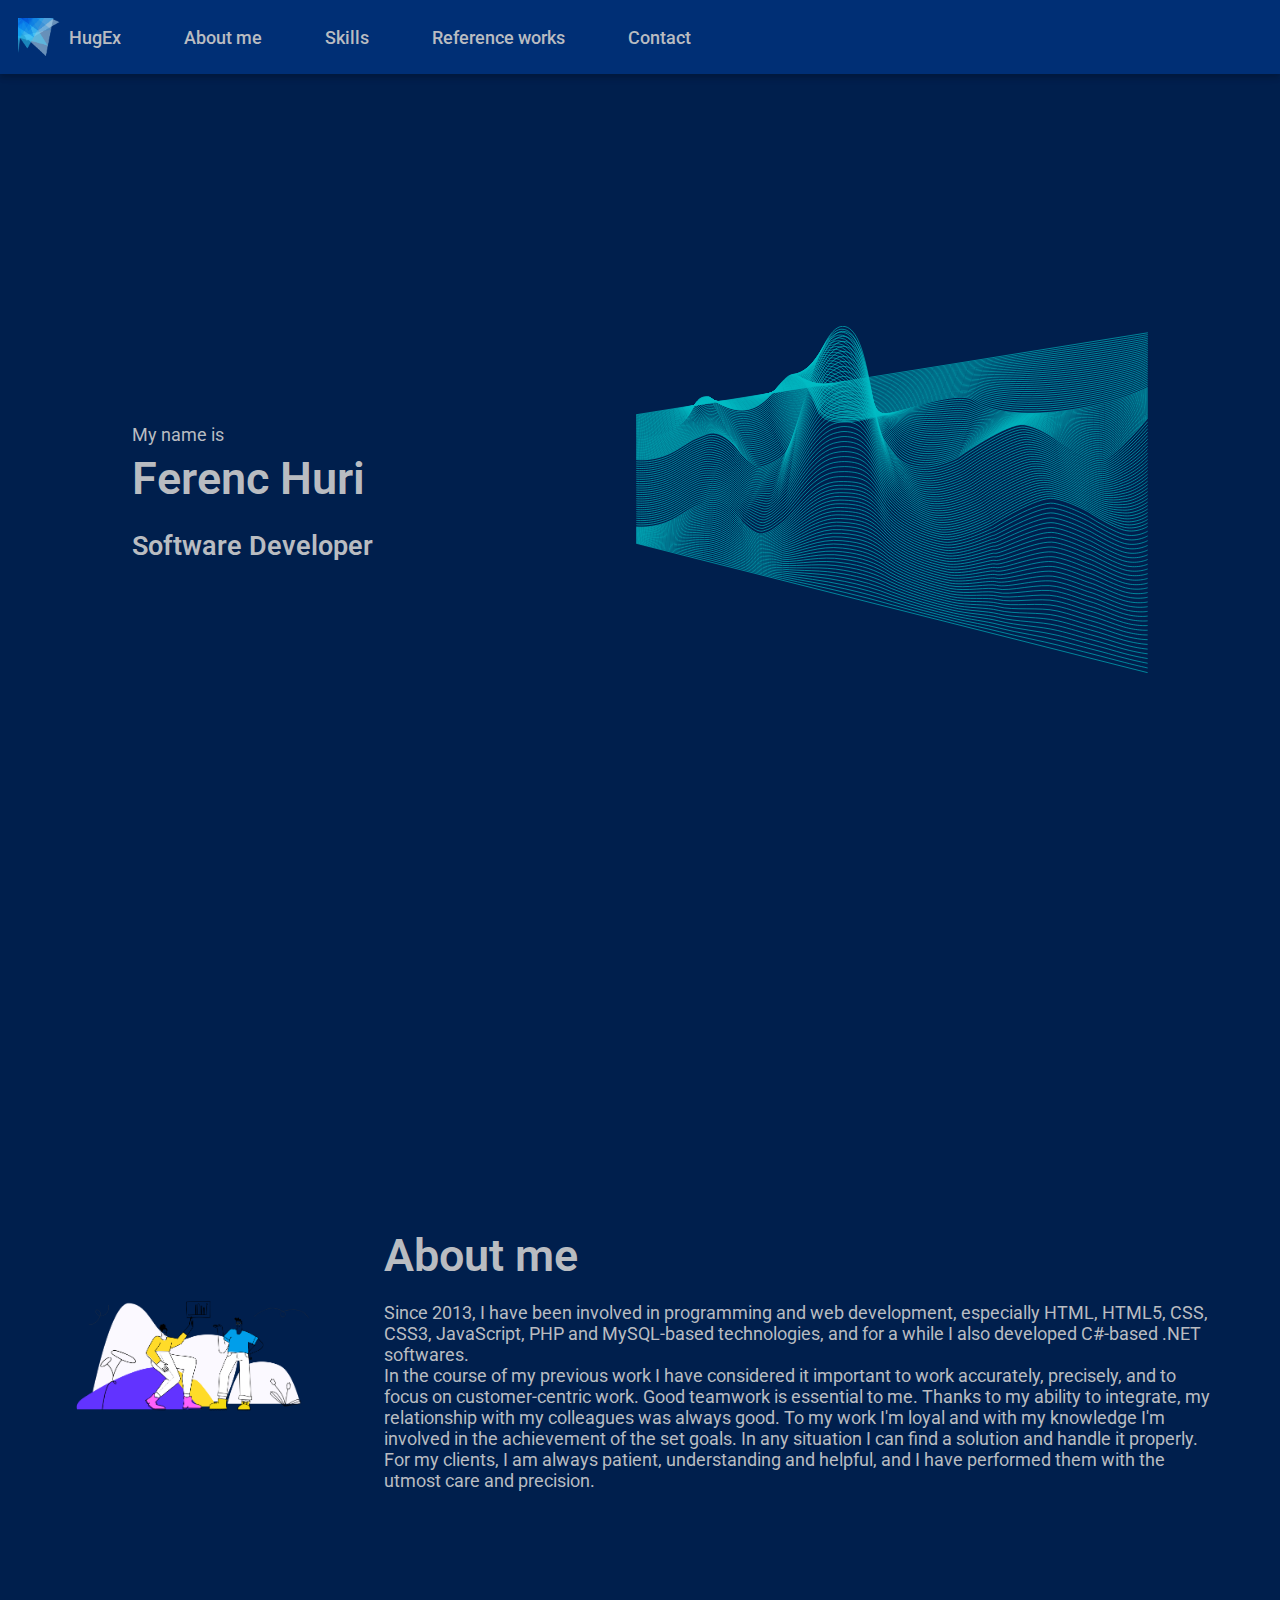
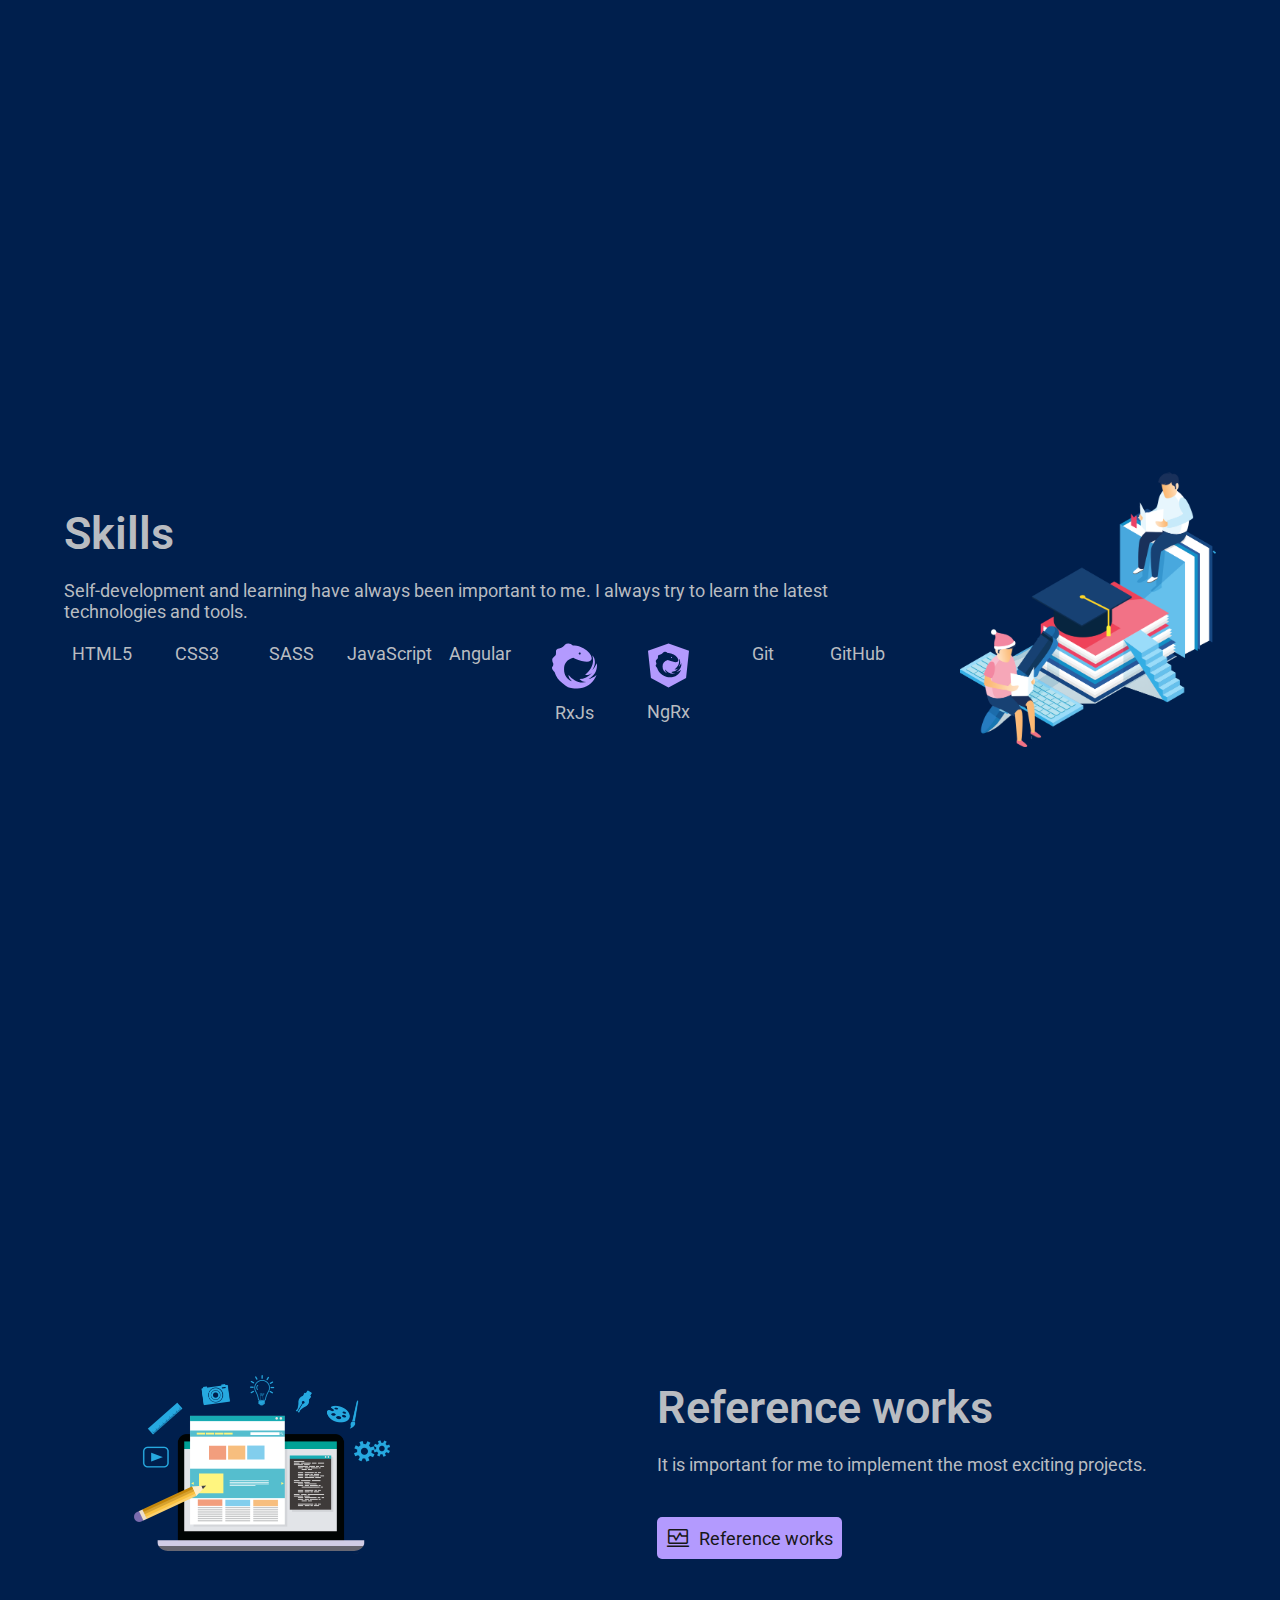
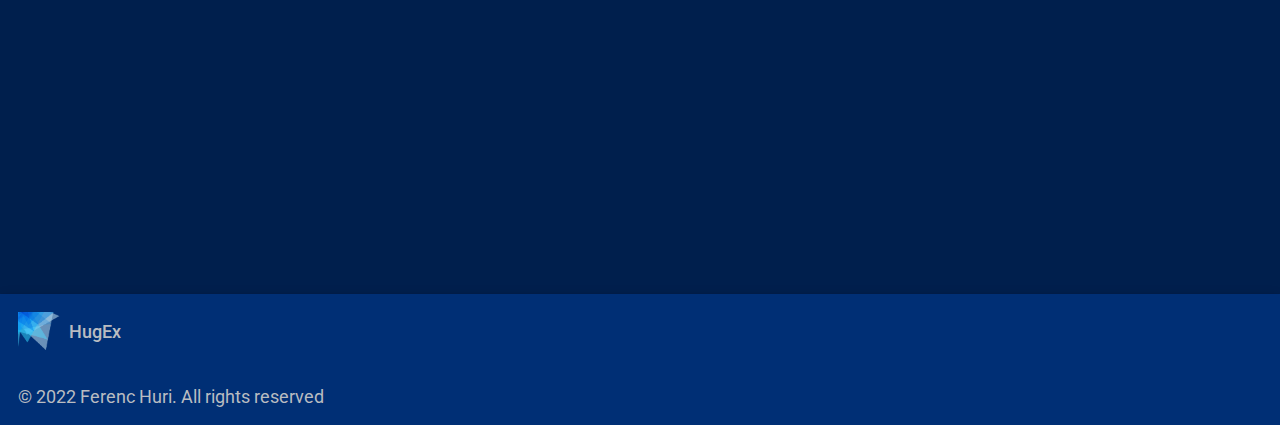
==== index.html @ a31cf633 "First commit" ====
<!DOCTYPE html>
<html lang="en">
  <head>
    <meta charset="UTF-8" />
    <meta http-equiv="X-UA-Compatible" content="IE=edge" />
    <meta name="viewport" content="width=device-width, initial-scale=1.0" />

    <title>HugEx - Huri's Graphic Experiences</title>

    <link rel="shortcut icon" href="./favicon.ico" type="image/x-icon" />

    <link rel="preconnect" href="https://fonts.gstatic.com" />
    <link
      href="https://fonts.googleapis.com/css2?family=Roboto:wght@300;400;500&display=swap"
      rel="stylesheet"
    />
    <link
      rel="stylesheet"
      href="https://fonts.googleapis.com/css2?family=Material+Symbols+Outlined:opsz,wght,FILL,GRAD@20..48,100..700,0..1,-50..200"
    />
    <link
      rel="stylesheet"
      href="https://cdnjs.cloudflare.com/ajax/libs/font-awesome/6.2.1/css/all.min.css"
      integrity="sha512-MV7K8+y+gLIBoVD59lQIYicR65iaqukzvf/nwasF0nqhPay5w/9lJmVM2hMDcnK1OnMGCdVK+iQrJ7lzPJQd1w=="
      crossorigin="anonymous"
      referrerpolicy="no-referrer"
    />

    <link rel="stylesheet" href="./style.css" />

    <script defer type="module" src="./main.js"></script>
  </head>
  <body>
    <nav>
      <a href="#" class="logo">
        <img src="./assets/logo.png" alt="Logo image" class="logo-image" />
        <span>HugEx</span>
      </a>
      <ul class="menu">
        <li class="menu-item">
          <a href="#about-me" class="menu-link link-icon"
            ><i class="fa-regular fa-user"></i><span>About me</span></a
          >
        </li>
        <li class="menu-item">
          <a href="#skills" class="menu-link link-icon">
            <i class="fa-solid fa-circle-nodes"></i>
            <span>Skills</span></a
          >
        </li>
        <li class="menu-item">
          <a href="#references" class="menu-link link-icon">
            <i class="fa-sharp fa-solid fa-briefcase"></i>
            <span>Reference works</span></a
          >
        </li>
        <li class="menu-item">
          <a href="#!" class="menu-link link-icon">
            <i class="fa-regular fa-comment-dots"></i>
            <span>Contact</span>
          </a>
        </li>
      </ul>
      <div class="mobile-toggle-btn">
        <label>
          <input class="mobile-toggle-btn-input" type="checkbox" /><span
            ><i class="fa-solid fa-bars"></i
          ></span>
        </label>
      </div>
    </nav>
    <main>
      <section class="intro">
        <aside class="details">
          <span>My name is</span>
          <h1>Ferenc Huri</h1>
          <h2>Software Developer</h2>
        </aside>
        <aside class="image">
          <img src="./assets/waves.svg" alt="Wave background image" />
        </aside>
      </section>
      <section class="about-me" id="about-me">
        <aside class="image">
          <img src="./assets/work.png" alt="About-me background image" />
        </aside>
        <aside class="details">
          <h1>About me</h1>
          <p>
            Since 2013, I have been involved in programming and web development, especially HTML,
            HTML5, CSS, CSS3, JavaScript, PHP and MySQL-based technologies, and for a while I also
            developed C#-based .NET softwares.
          </p>
          <p>
            In the course of my previous work I have considered it important to work accurately,
            precisely, and to focus on customer-centric work. Good teamwork is essential to me.
            Thanks to my ability to integrate, my relationship with my colleagues was always good.
            To my work I'm loyal and with my knowledge I'm involved in the achievement of the set
            goals. In any situation I can find a solution and handle it properly. For my clients, I
            am always patient, understanding and helpful, and I have performed them with the utmost
            care and precision.
          </p>
        </aside>
      </section>
      <section class="skills" id="skills">
        <aside class="details">
          <h1>Skills</h1>
          <p>
            Self-development and learning have always been important to me. I always try to learn
            the latest technologies and tools.
          </p>
          <br />
          <div class="skill-list">
            <span>
              <i class="fa-brands fa-html5 fa-fw"></i>
              <div>HTML5</div>
            </span>
            <span>
              <i class="fa-brands fa-css3-alt fa-fw"></i>
              <div>CSS3</div>
            </span>
            <span>
              <i class="fa-brands fa-sass fa-fw"></i>
              <div>SASS</div>
            </span>
            <span>
              <i class="fa-brands fa-square-js fa-fw"></i>
              <div>JavaScript</div>
            </span>
            <span>
              <i class="fa-brands fa-angular fa-fw"></i>
              <div>Angular</div>
            </span>
            <span>
              <img src="./assets/rxjs.svg" />
              <div>RxJs</div>
            </span>
            <span>
              <img src="./assets/ngrx.svg" />
              <div>NgRx</div>
            </span>
            <span>
              <i class="fa-brands fa-git fa-fw"></i>
              <div>Git</div>
            </span>
            <span>
              <i class="fa-brands fa-github fa-fw"></i>
              <div>GitHub</div>
            </span>
          </div>
        </aside>
        <aside class="image">
          <img src="./assets/studies.png" alt="Skills background image" />
        </aside>
      </section>
      <section class="references" id="references">
        <aside class="image">
          <img src="./assets/web-dev.png" alt="Reference works background image" />
        </aside>
        <aside class="details">
          <h1>Reference works</h1>
          <p>It is important for me to implement the most exciting projects.</p>
          <br />
          <br />
          <a class="link-icon" target="_blank" href="/reference">
            <span class="material-symbols-outlined">browse_activity</span>
            <span>Reference works</span></a
          >
        </aside>
      </section>
    </main>
    <footer>
      <aside class="signature">
        <div>
          <a href="#" class="logo">
            <img src="./assets/logo.png" alt="Logo image" class="logo-image" />
            <span>HugEx</span>
          </a>
        </div>
        <div>© 2022 Ferenc Huri. All rights reserved</div>
      </aside>
      <aside class="links">
        <a target="_blank" href="https://github.com/huriferenc"
          ><i class="fa-brands fa-linkedin"></i
        ></a>
        <a target="_blank" href="https://www.linkedin.com/in/ferenc-huri-1078b0147"
          ><i class="fa-brands fa-github fa-fw"></i
        ></a>
      </aside>
    </footer>
  </body>
</html>
---- style.css ----
*,
*::before,
*::after {
  box-sizing: border-box;
  padding: 0;
  margin: 0;
}

:root {
  --primary-color: hsl(216, 100%, 15%);
  --secondary-color: hsl(216, 100%, 23%);
  --font-color: hsl(217, 6%, 74%);

  font-size: 18px;
}

html,
body {
  height: 100%;
}

body {
  margin: 0;
  background-color: var(--primary-color);
  font-family: Roboto, 'Helvetica Neue', sans-serif;
  font-size: 1rem;
  color: var(--font-color);
}

h1,
h2,
h3,
h4,
h5 {
  font-weight: 600;
  letter-spacing: 0em;
  line-height: 1.5;
  margin-bottom: 0.7rem;
}

h1 {
  font-size: 2.5em;
}

a {
  text-decoration: none;
  color: var(--font-color);
}

aside {
  display: block;
}

.material-symbols-outlined {
  font-variation-settings: 'FILL' 0, 'wght' 400, 'GRAD' 0, 'opsz' 48;
}

.text-center {
  text-align: center;
}

.link-icon {
  display: flex;
  flex-direction: row;
  align-items: center;
  gap: 0.5rem;
  width: fit-content;
}

a.logo {
  display: flex;
  flex-direction: row;
  align-items: center;
  gap: 0.5rem;
  font-weight: 500;
}

a.logo > img {
  width: auto;
  height: 38px;
}

nav {
  display: flex;
  flex-direction: row;
  align-content: center;
  align-items: center;
  padding: 1rem;
  gap: 3rem;
  background-color: var(--secondary-color);
  box-shadow: 0 1px 10px #0000001f, 0 4px 5px #00000024;
}

nav a {
  font-weight: 500;
}

nav > .mobile-toggle-btn {
  display: none;
  font-size: 1.5rem;
}

nav > ul.menu {
  display: flex;
  flex-direction: row;
  gap: 3rem;
  align-items: center;
  list-style: none;
}

main {
  display: flex;
  flex-direction: column;
  align-items: center;
  padding-left: 5vw;
  padding-right: 5vw;
}

main > section {
  display: flex;
  flex-direction: row;
  justify-content: space-around;
  align-items: center;
  gap: 10vw;

  width: 100%;
  height: 95vh;
}

main > section > aside.image > img {
  width: 40vw;
}

section.intro {
  align-items: center;
}

section.about-me {
  gap: 5vw;
}

section.about-me > aside.image > img {
  width: 20vw;
}

section.skills {
  gap: 5vw;
}

section.skills > aside.details > .skill-list {
  display: grid;
  grid-template-columns: repeat(auto-fit, minmax(60px, 1fr));
  gap: 1rem;
}

section.skills > aside.details > .skill-list > span {
  text-align: center;
}

section.skills > aside.details > .skill-list > span > i,
section.skills > aside.details > .skill-list > span > img {
  margin-bottom: 0.5rem;
}

section.skills > aside.details > .skill-list > span > i {
  font-size: 2.5rem;
  color: hsl(255, 98%, 80%);
}

section.skills > aside.details > .skill-list > span > img {
  width: 2.5rem;
}

section.skills > aside.image > img {
  width: 20vw;
}

section.references > aside.image > img {
  width: 20vw;
}

section.references > aside.details > a {
  padding: 0.5rem;
  background: hsl(255, 98%, 80%);
  border-radius: 5px;
  color: hsl(0, 0%, 9%);
}

footer {
  display: flex;
  flex-direction: row;
  justify-content: space-between;
  align-items: center;
  background-color: var(--secondary-color);
  box-shadow: 0 1px 10px #0000001f, 0 4px 5px #00000024;
  padding: 1rem;
}

footer > aside.signature {
  display: flex;
  flex-direction: column;
  gap: 2rem;
}

footer > aside.links > a {
  margin: 0.2rem;
  font-size: 1.5rem;
}

@media screen and (max-width: 767px) {
  nav {
    justify-content: space-between;
  }

  nav > .mobile-toggle-btn {
    display: block;
    font-size: 1.5rem;
  }

  nav > .mobile-toggle-btn .mobile-toggle-btn-input {
    appearance: none;
  }

  .mobile-toggle-btn-input:checked {
    background: red;
  }

  nav > ul.menu:has(+ .mobile-toggle-btn .mobile-toggle-btn-input:not(:checked)) {
    display: none;
  }

  nav > ul.menu:has(+ .mobile-toggle-btn .mobile-toggle-btn-input:checked) {
    position: absolute;
    padding: 1rem;
    right: 0;
    top: 74px;
    display: flex;
    flex-direction: column;
    align-items: flex-start;
    justify-content: space-around;
    align-content: space-around;
    gap: 2rem;
    flex-wrap: wrap;
    background-color: var(--secondary-color);
  }

  main > section {
    flex-direction: column;
    justify-content: space-evenly;
    gap: 5vw;
  }

  main > section:not(.intro) {
    height: auto;
    padding-bottom: 3rem;
  }

  main > section:not(.intro) > aside.image > img {
    display: none;
  }

  section.intro > aside.image > img {
    width: 100%;
  }

  footer {
    display: grid;
    grid-template-columns: repeat(auto-fit, minmax(150px, 1fr));
    gap: 1rem;
  }
}
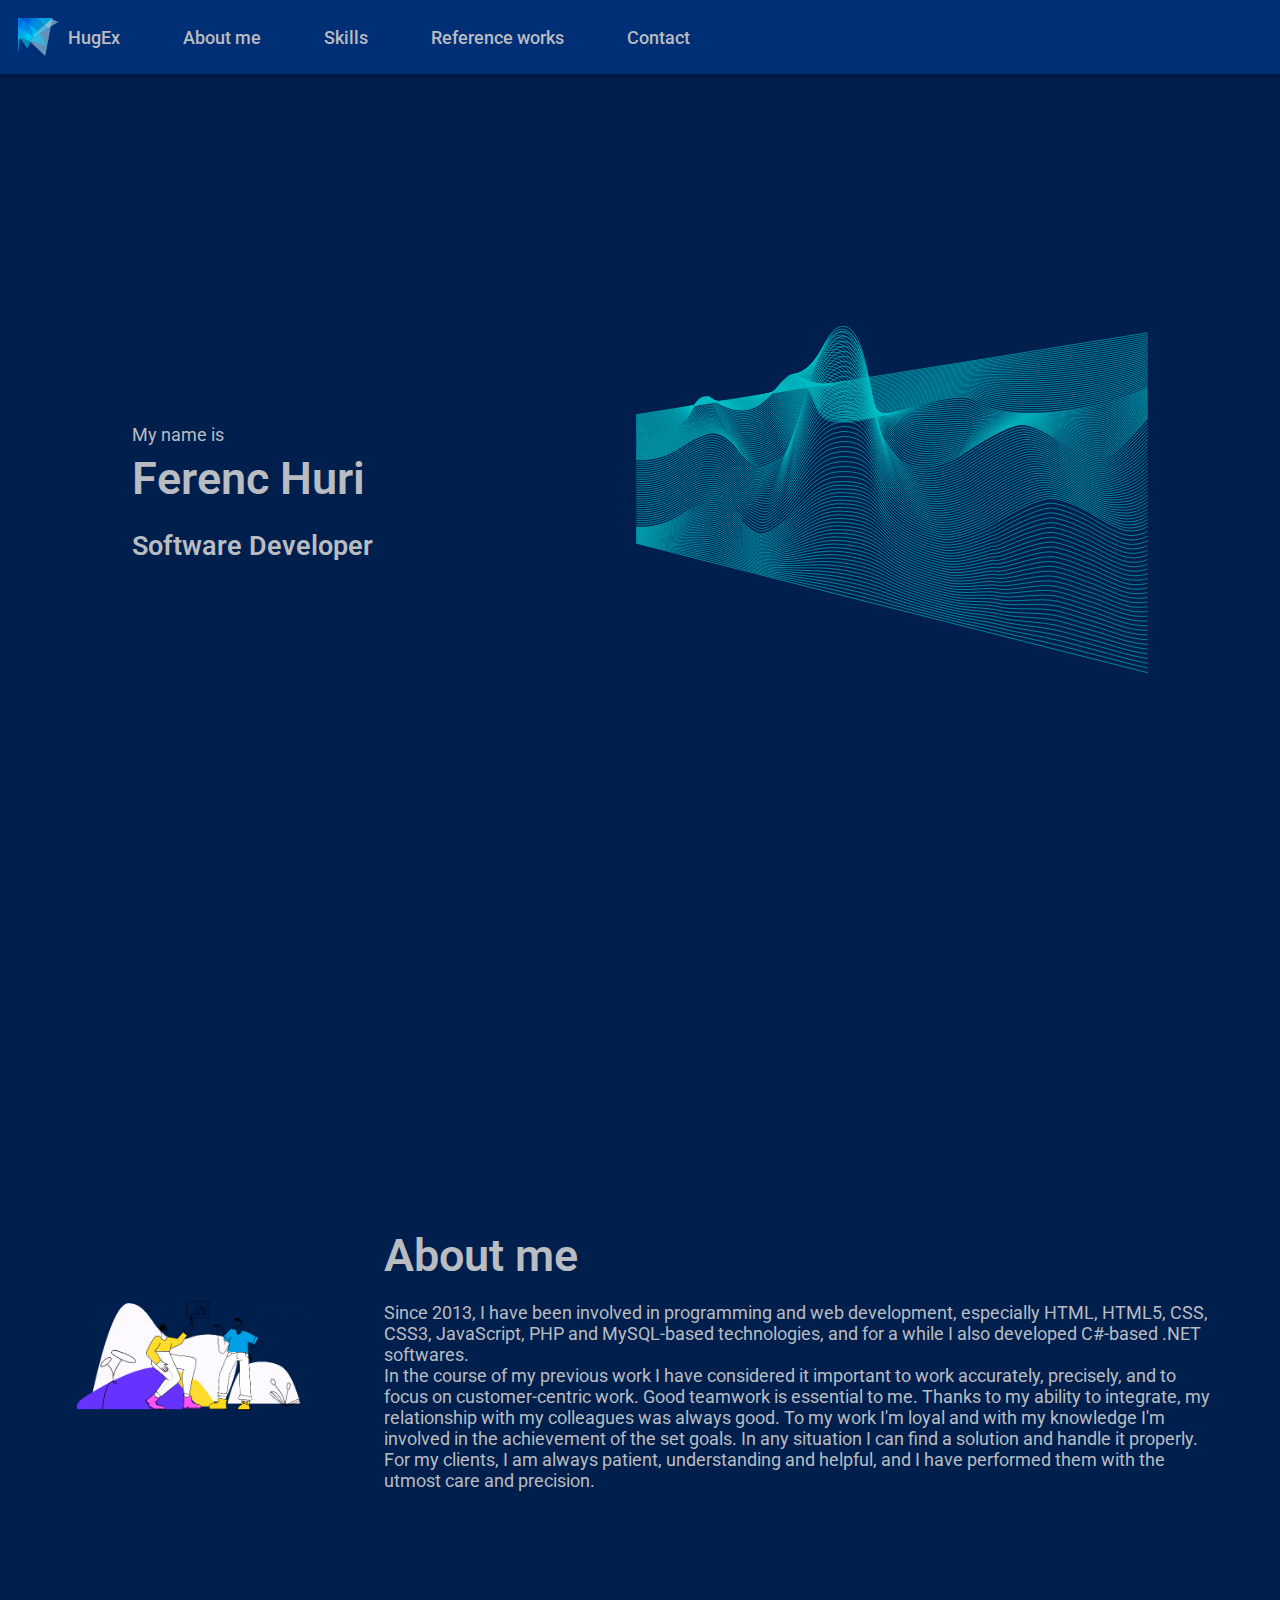
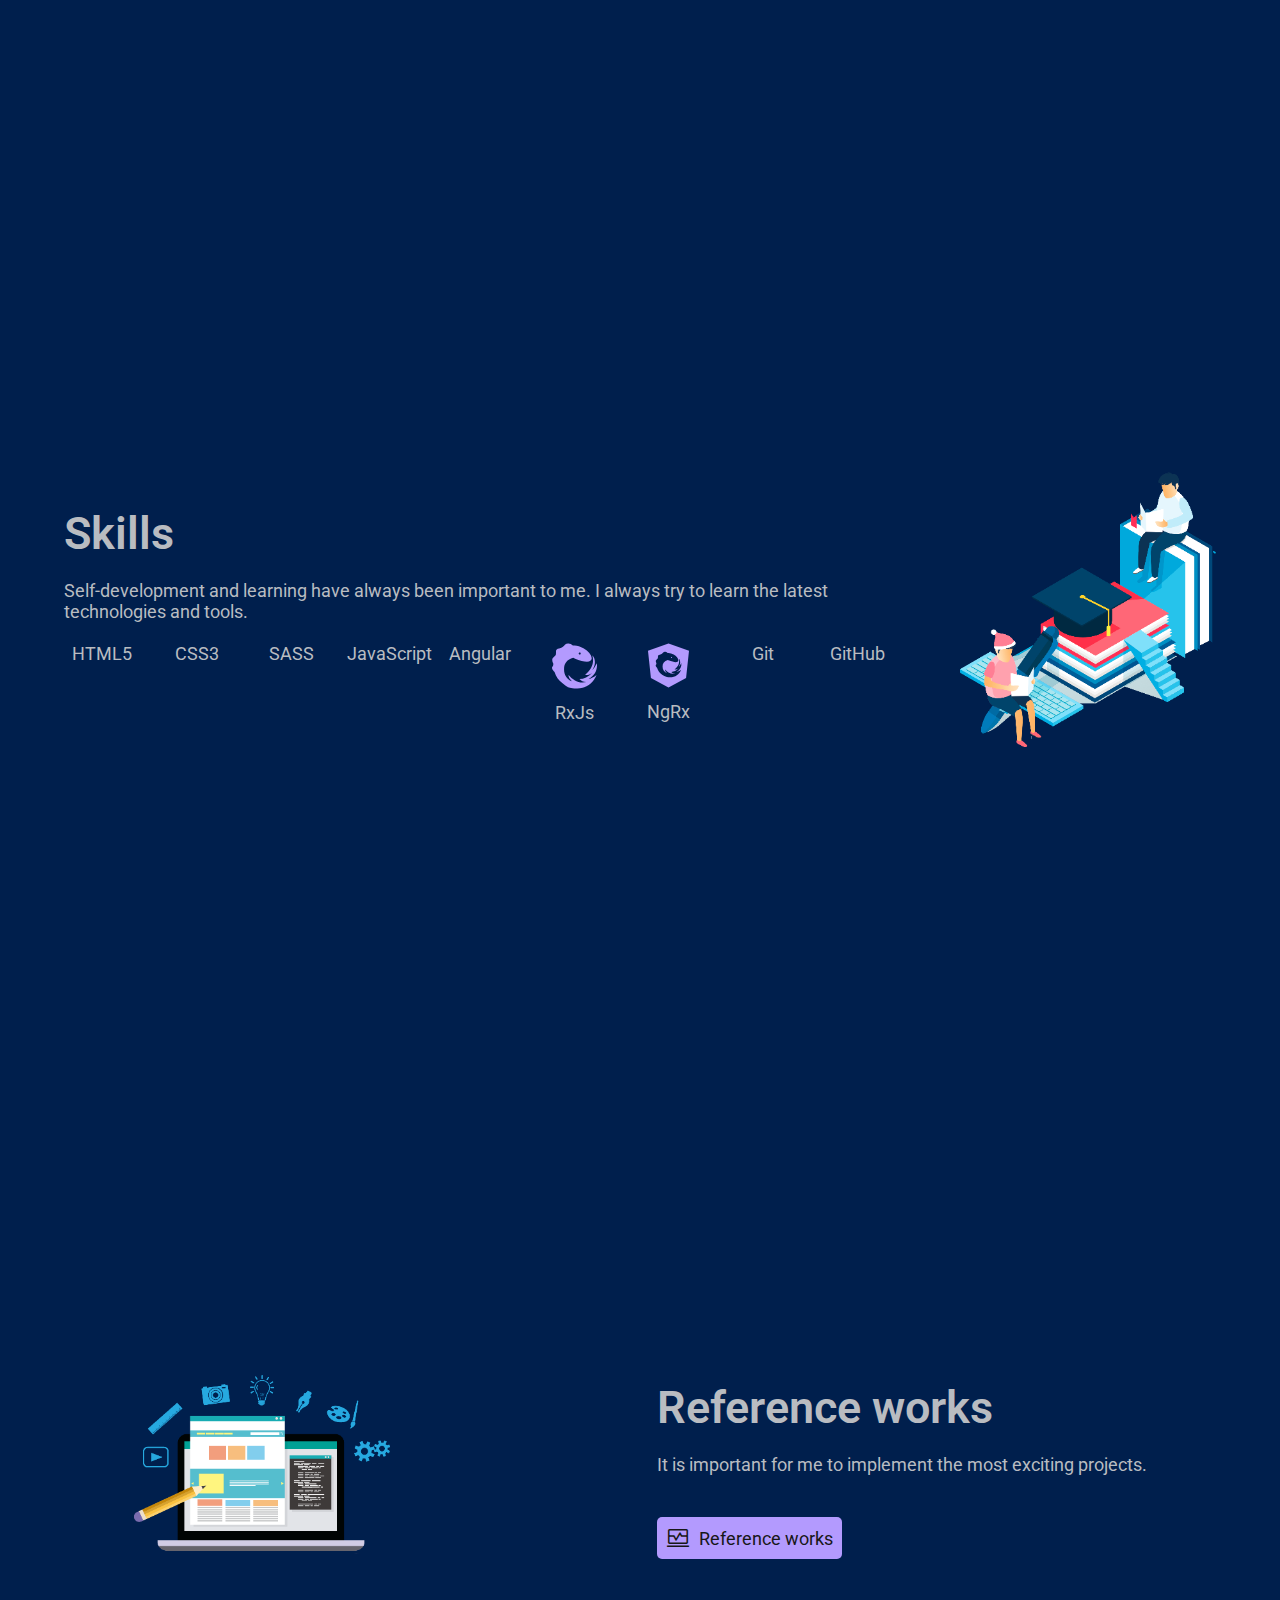
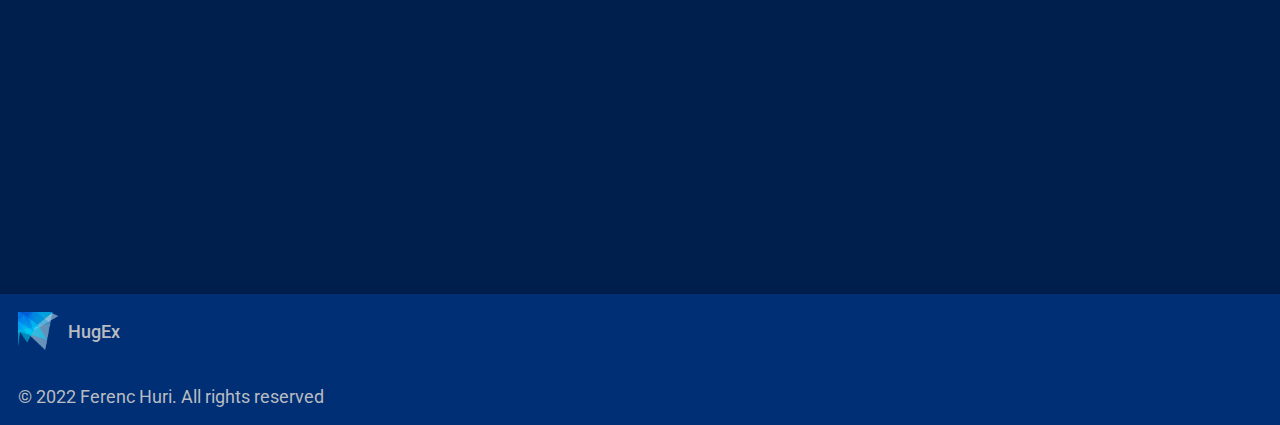
==== commit ee3ed670: "*  Added new page: References *  Modified global styles" ====
--- a/index.html
+++ b/index.html
@@ -32,30 +32,30 @@
   </head>
   <body>
     <nav>
-      <a href="#" class="logo">
+      <a href="/" class="logo">
         <img src="./assets/logo.png" alt="Logo image" class="logo-image" />
         <span>HugEx</span>
       </a>
       <ul class="menu">
         <li class="menu-item">
-          <a href="#about-me" class="menu-link link-icon"
+          <a href="/#about-me" class="menu-link link-icon"
             ><i class="fa-regular fa-user"></i><span>About me</span></a
           >
         </li>
         <li class="menu-item">
-          <a href="#skills" class="menu-link link-icon">
+          <a href="/#skills" class="menu-link link-icon">
             <i class="fa-solid fa-circle-nodes"></i>
             <span>Skills</span></a
           >
         </li>
         <li class="menu-item">
-          <a href="#references" class="menu-link link-icon">
+          <a href="/reference/index.html" class="menu-link link-icon">
             <i class="fa-sharp fa-solid fa-briefcase"></i>
             <span>Reference works</span></a
           >
         </li>
         <li class="menu-item">
-          <a href="#!" class="menu-link link-icon">
+          <a href="/#!" class="menu-link link-icon">
             <i class="fa-regular fa-comment-dots"></i>
             <span>Contact</span>
           </a>
@@ -162,7 +162,7 @@
           <p>It is important for me to implement the most exciting projects.</p>
           <br />
           <br />
-          <a class="link-icon" target="_blank" href="/reference">
+          <a class="link-icon" href="/reference/index.html">
             <span class="material-symbols-outlined">browse_activity</span>
             <span>Reference works</span></a
           >
@@ -180,10 +180,10 @@
         <div>© 2022 Ferenc Huri. All rights reserved</div>
       </aside>
       <aside class="links">
-        <a target="_blank" href="https://github.com/huriferenc"
+        <a target="_blank" href="https://www.linkedin.com/in/ferenc-huri-1078b0147"
           ><i class="fa-brands fa-linkedin"></i
         ></a>
-        <a target="_blank" href="https://www.linkedin.com/in/ferenc-huri-1078b0147"
+        <a target="_blank" href="https://github.com/huriferenc"
           ><i class="fa-brands fa-github fa-fw"></i
         ></a>
       </aside>
--- a/style.css
+++ b/style.css
@@ -47,8 +47,9 @@
   color: var(--font-color);
 }
 
-aside {
-  display: block;
+button {
+  all: unset;
+  cursor: pointer;
 }
 
 .material-symbols-outlined {
@@ -124,7 +125,7 @@
   gap: 10vw;
 
   width: 100%;
-  height: 95vh;
+  min-height: 95vh;
 }
 
 main > section > aside.image > img {
@@ -154,6 +155,8 @@
 }
 
 section.skills > aside.details > .skill-list > span {
+  --icon-size: 2.5rem;
+
   text-align: center;
 }
 
@@ -163,12 +166,12 @@
 }
 
 section.skills > aside.details > .skill-list > span > i {
-  font-size: 2.5rem;
+  font-size: var(--icon-size);
   color: hsl(255, 98%, 80%);
 }
 
 section.skills > aside.details > .skill-list > span > img {
-  width: 2.5rem;
+  width: var(--icon-size);
 }
 
 section.skills > aside.image > img {
@@ -202,6 +205,10 @@
   gap: 2rem;
 }
 
+footer > aside.links {
+  text-align: right;
+}
+
 footer > aside.links > a {
   margin: 0.2rem;
   font-size: 1.5rem;
@@ -219,10 +226,6 @@
 
   nav > .mobile-toggle-btn .mobile-toggle-btn-input {
     appearance: none;
-  }
-
-  .mobile-toggle-btn-input:checked {
-    background: red;
   }
 
   nav > ul.menu:has(+ .mobile-toggle-btn .mobile-toggle-btn-input:not(:checked)) {
@@ -260,7 +263,7 @@
   }
 
   section.intro > aside.image > img {
-    width: 100%;
+    display: none;
   }
 
   footer {
@@ -269,3 +272,11 @@
     gap: 1rem;
   }
 }
+
+@media only screen and (min-device-width: 480px) and (max-device-width: 767px) and (orientation: landscape) {
+  section.intro {
+    display: flex;
+    flex-direction: row;
+    justify-content: space-around;
+  }
+}
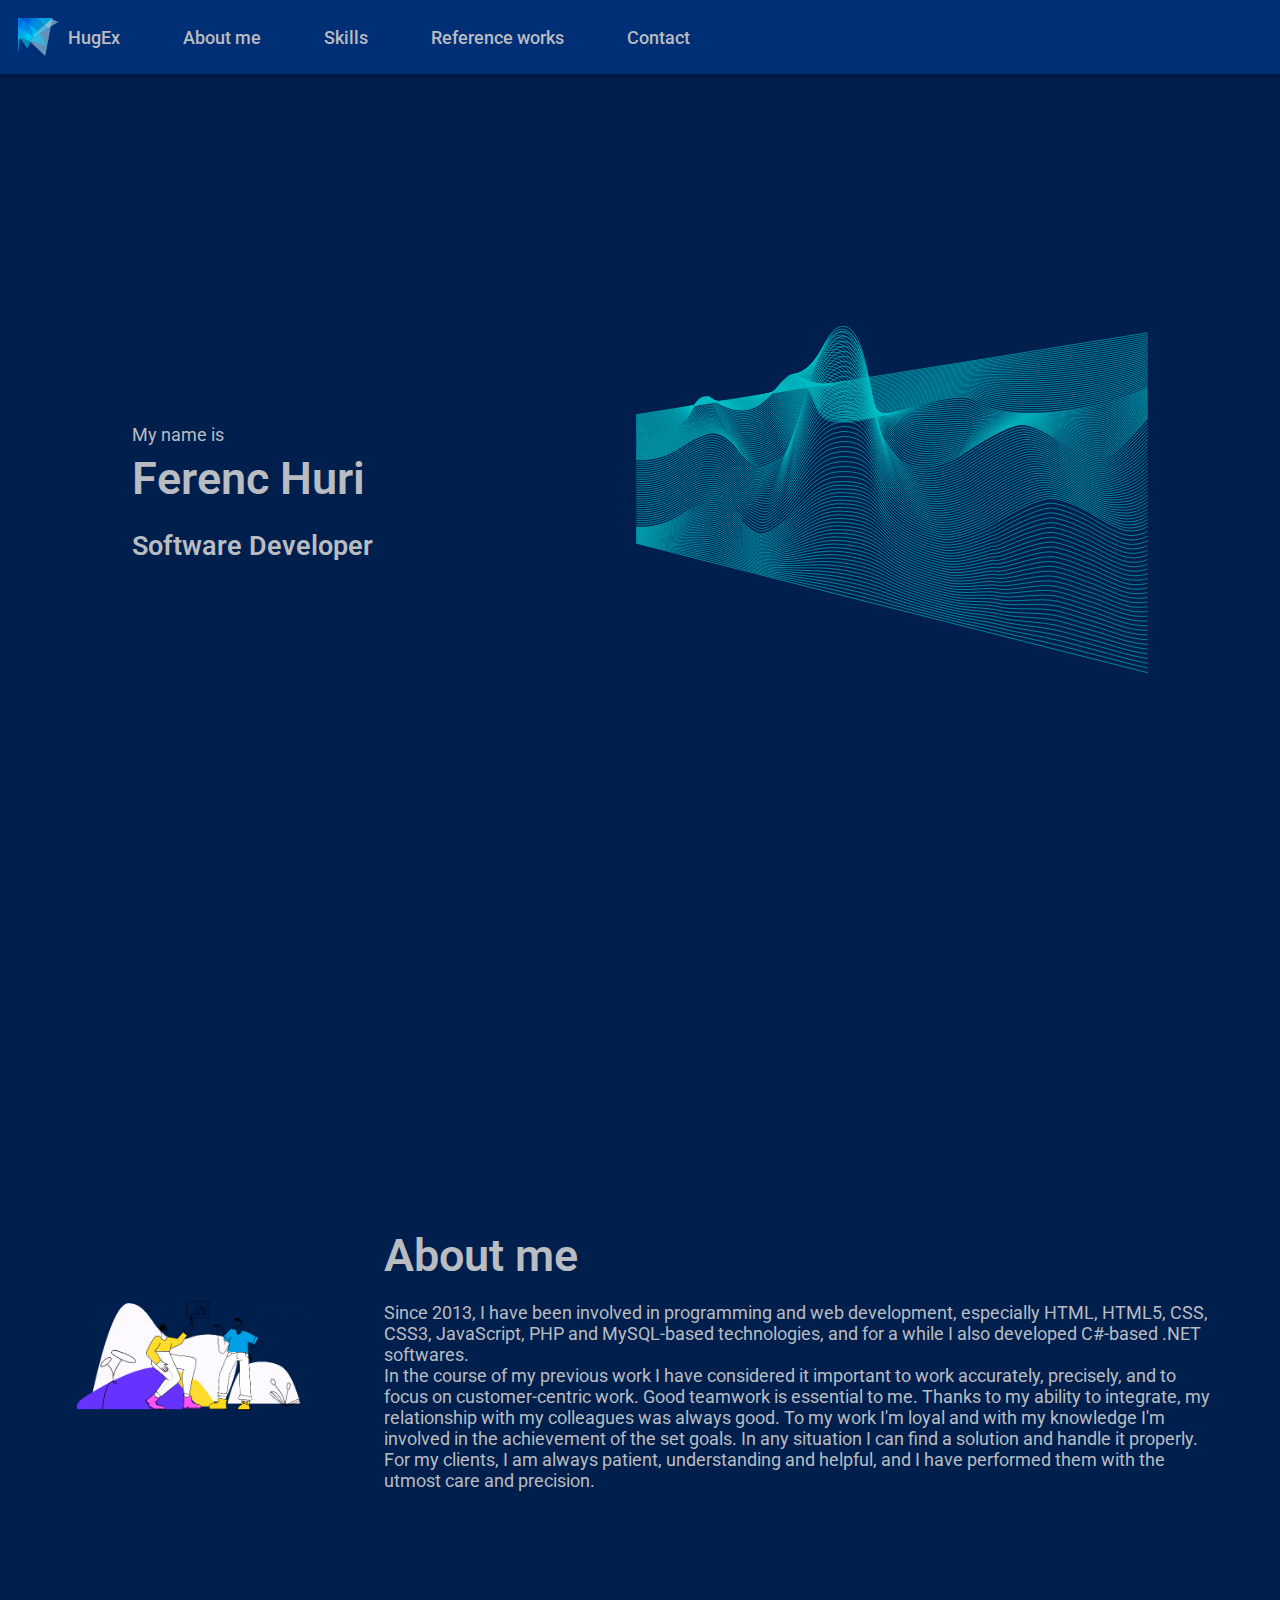
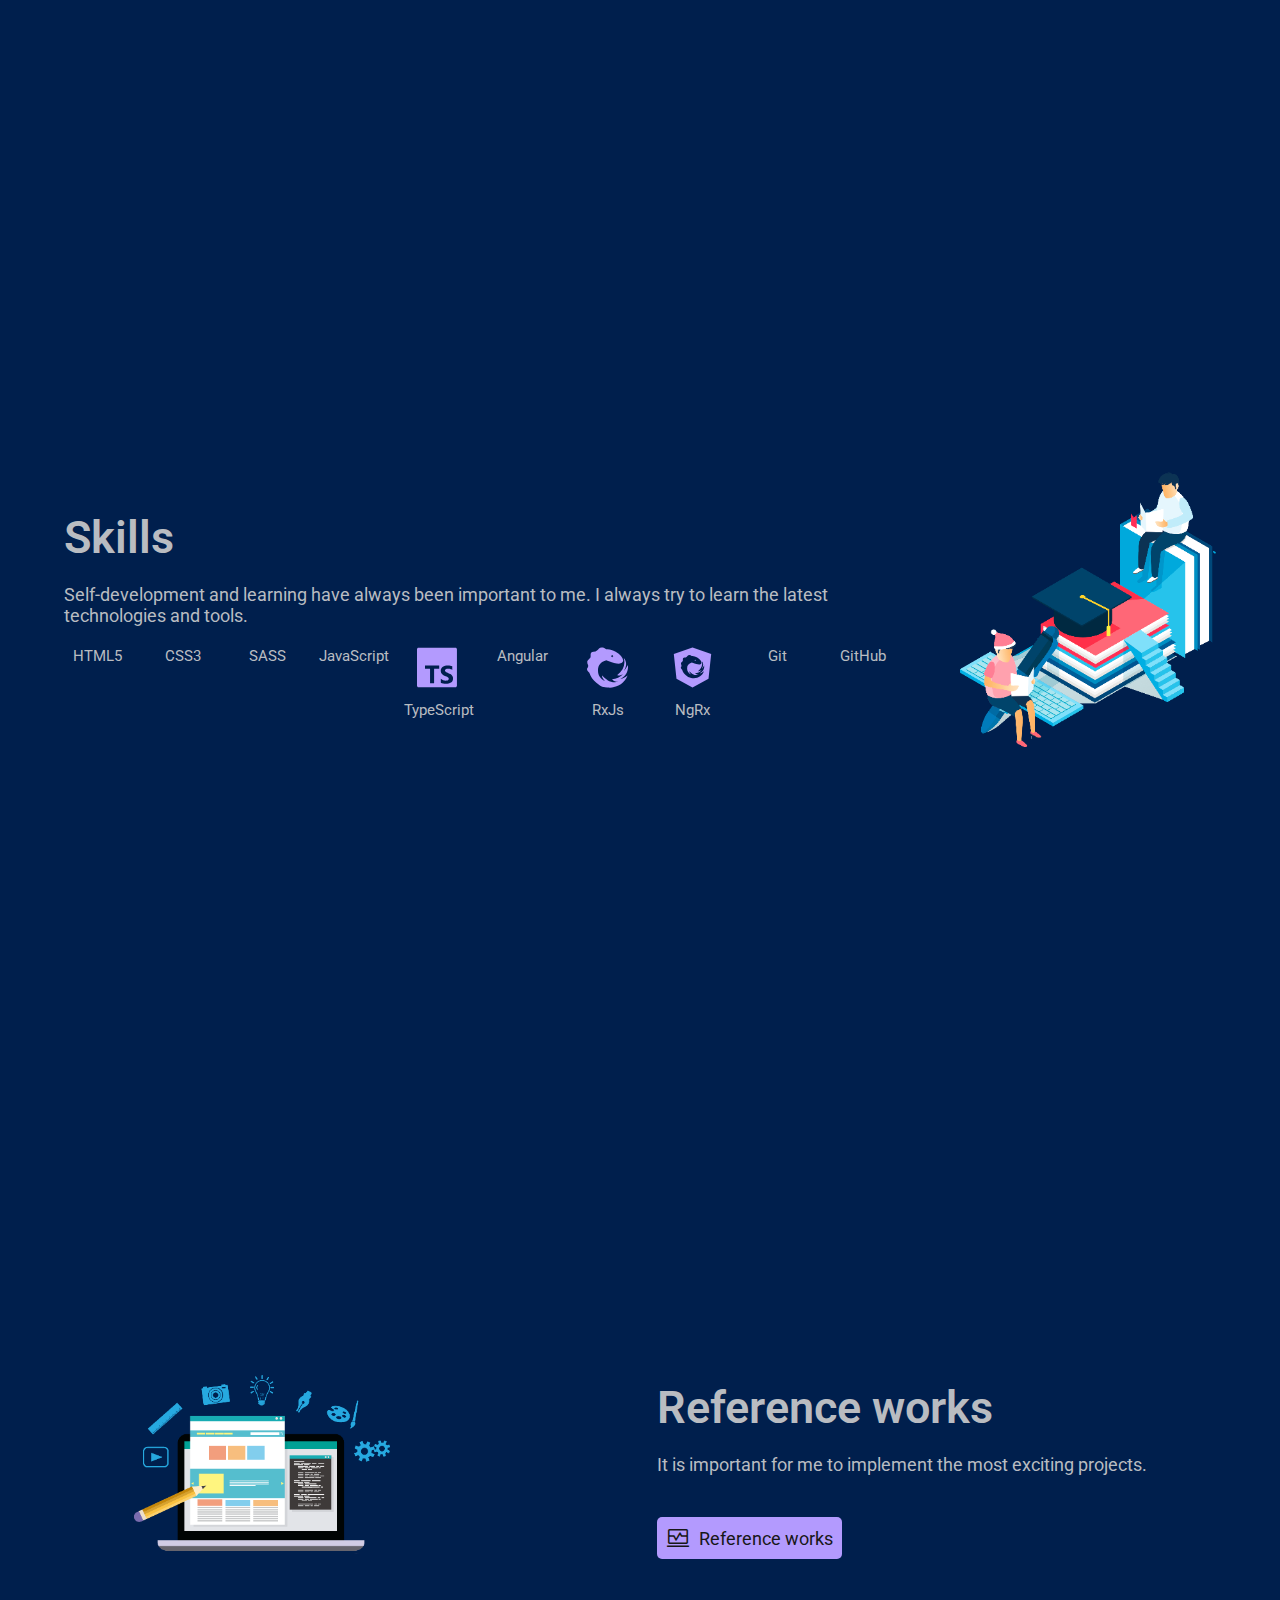
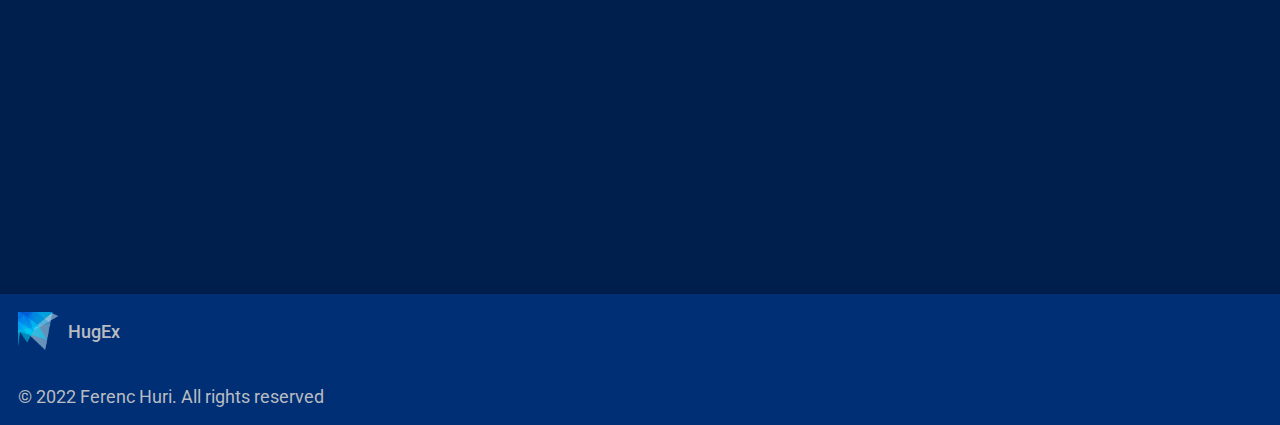
==== commit 7f96afff: "*  Added new project cards into references *  Added new skill icons" ====
--- a/index.html
+++ b/index.html
@@ -113,39 +113,43 @@
           <div class="skill-list">
             <span>
               <i class="fa-brands fa-html5 fa-fw"></i>
-              <div>HTML5</div>
+              <p>HTML5</p>
             </span>
             <span>
               <i class="fa-brands fa-css3-alt fa-fw"></i>
-              <div>CSS3</div>
+              <p>CSS3</p>
             </span>
             <span>
               <i class="fa-brands fa-sass fa-fw"></i>
-              <div>SASS</div>
+              <p>SASS</p>
             </span>
             <span>
               <i class="fa-brands fa-square-js fa-fw"></i>
-              <div>JavaScript</div>
+              <p>JavaScript</p>
+            </span>
+            <span>
+              <img src="./assets/ts.svg" />
+              <p>TypeScript</p>
             </span>
             <span>
               <i class="fa-brands fa-angular fa-fw"></i>
-              <div>Angular</div>
+              <p>Angular</p>
             </span>
             <span>
               <img src="./assets/rxjs.svg" />
-              <div>RxJs</div>
+              <p>RxJs</p>
             </span>
             <span>
               <img src="./assets/ngrx.svg" />
-              <div>NgRx</div>
+              <p>NgRx</p>
             </span>
             <span>
               <i class="fa-brands fa-git fa-fw"></i>
-              <div>Git</div>
+              <p>Git</p>
             </span>
             <span>
               <i class="fa-brands fa-github fa-fw"></i>
-              <div>GitHub</div>
+              <p>GitHub</p>
             </span>
           </div>
         </aside>
--- a/style.css
+++ b/style.css
@@ -47,6 +47,12 @@
   color: var(--font-color);
 }
 
+a:disabled {
+  pointer-events: none;
+  cursor: default;
+  text-decoration: none;
+}
+
 button {
   all: unset;
   cursor: pointer;
@@ -171,7 +177,11 @@
 }
 
 section.skills > aside.details > .skill-list > span > img {
-  width: var(--icon-size);
+  height: calc(var(--icon-size) - 4.5px);
+}
+
+section.skills > aside.details > .skill-list > span > p {
+  font-size: 0.85rem;
 }
 
 section.skills > aside.image > img {
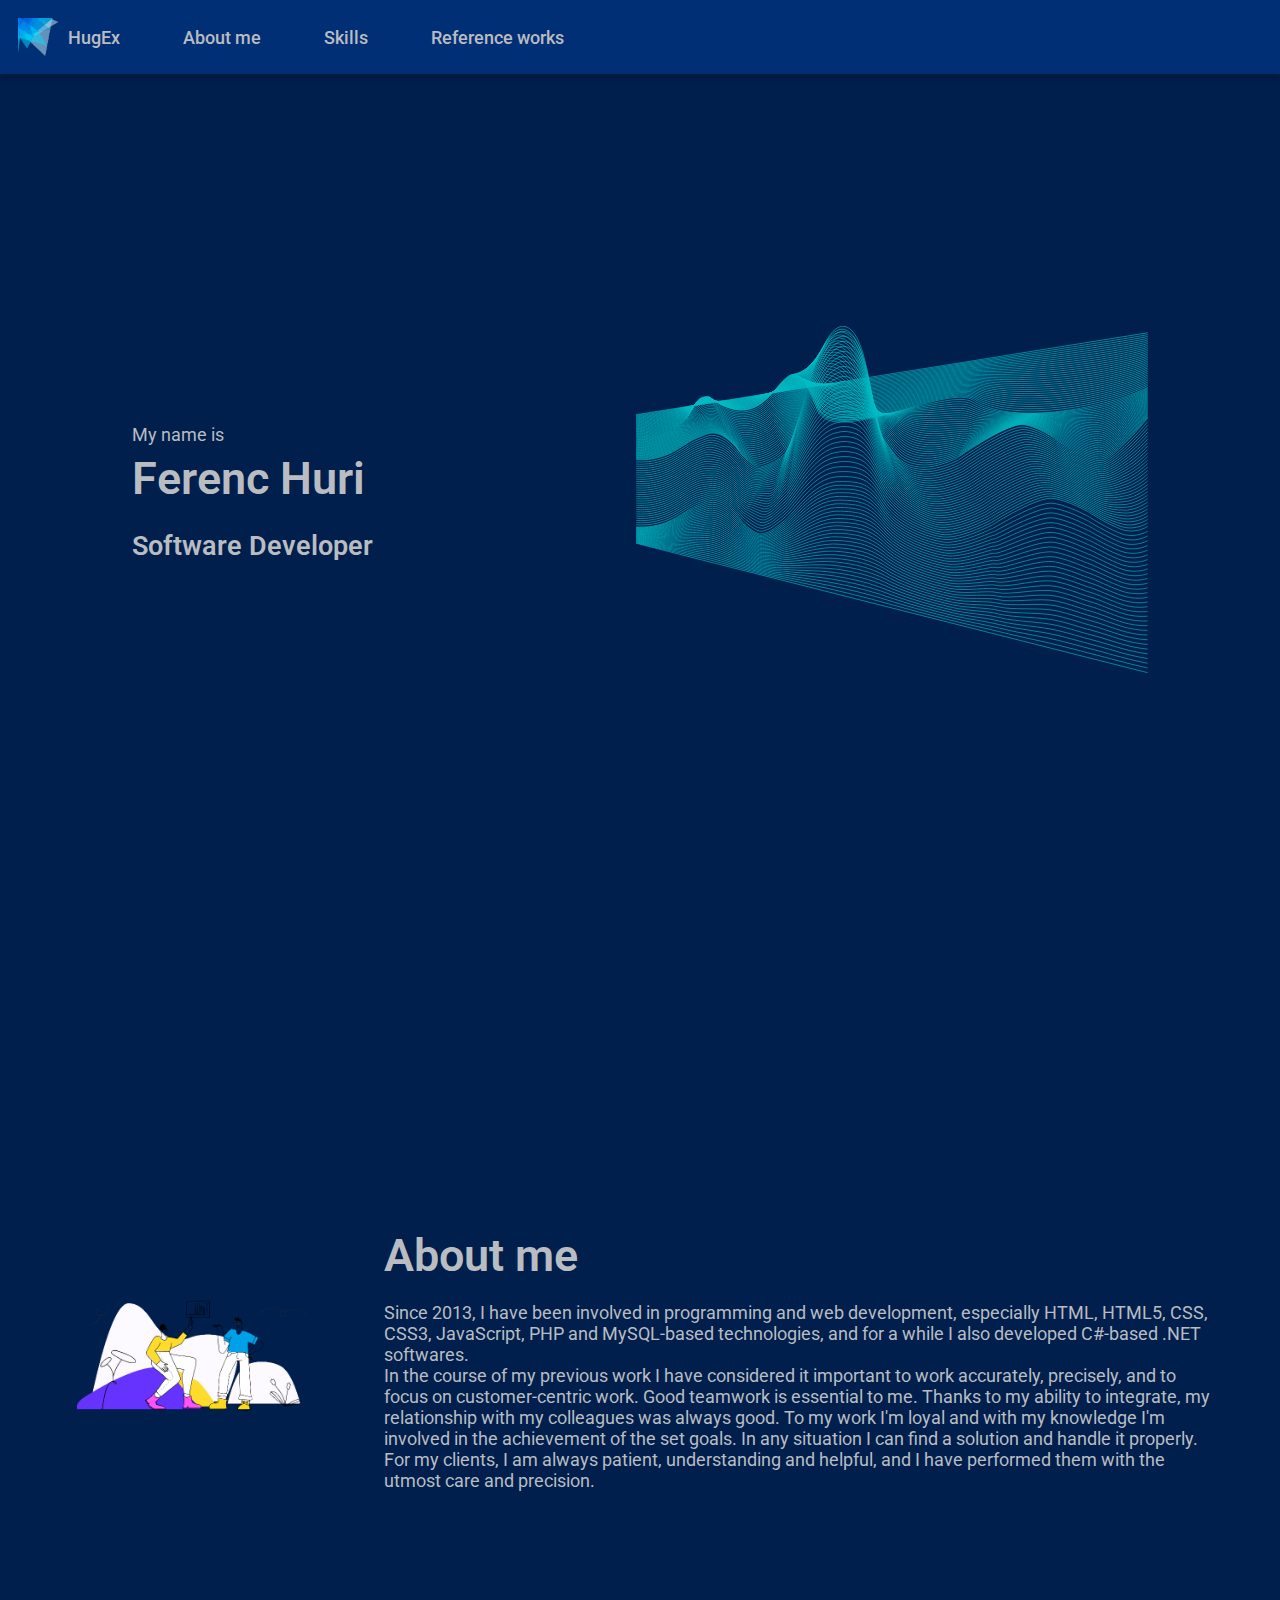
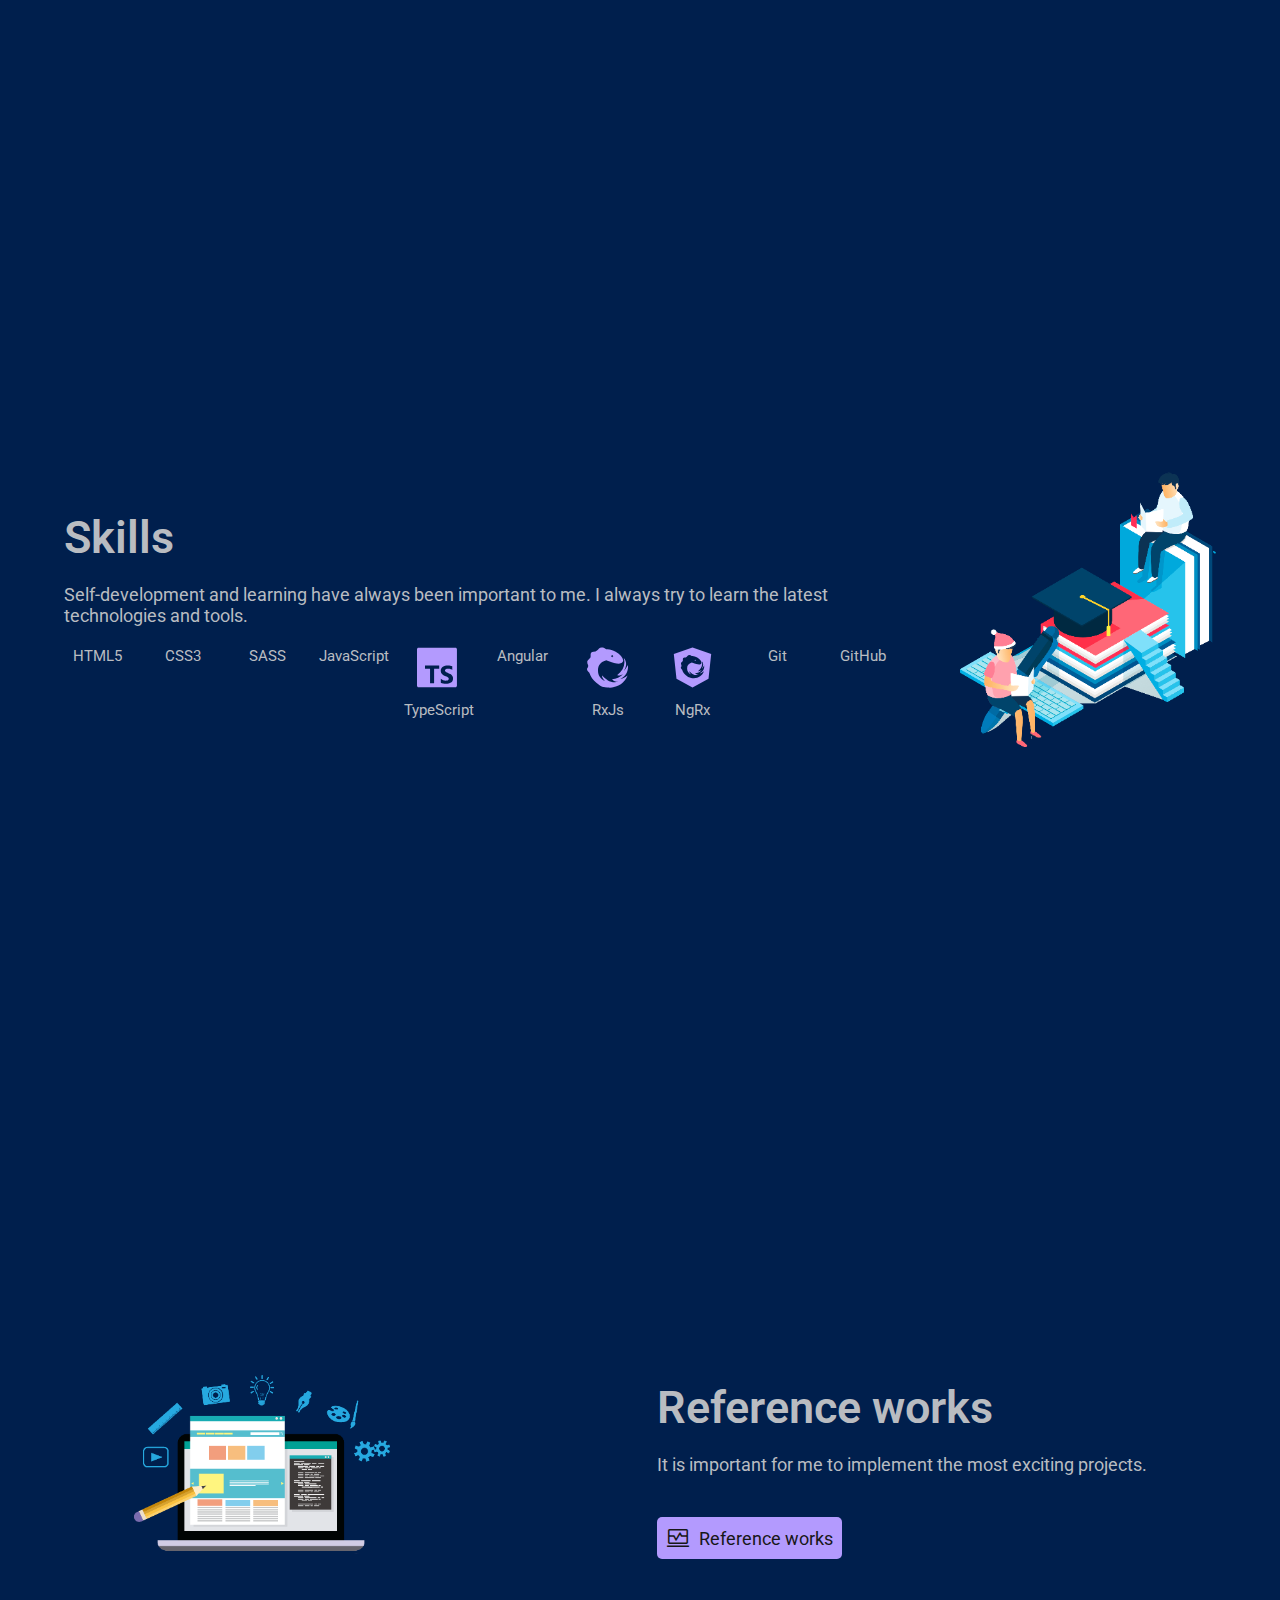
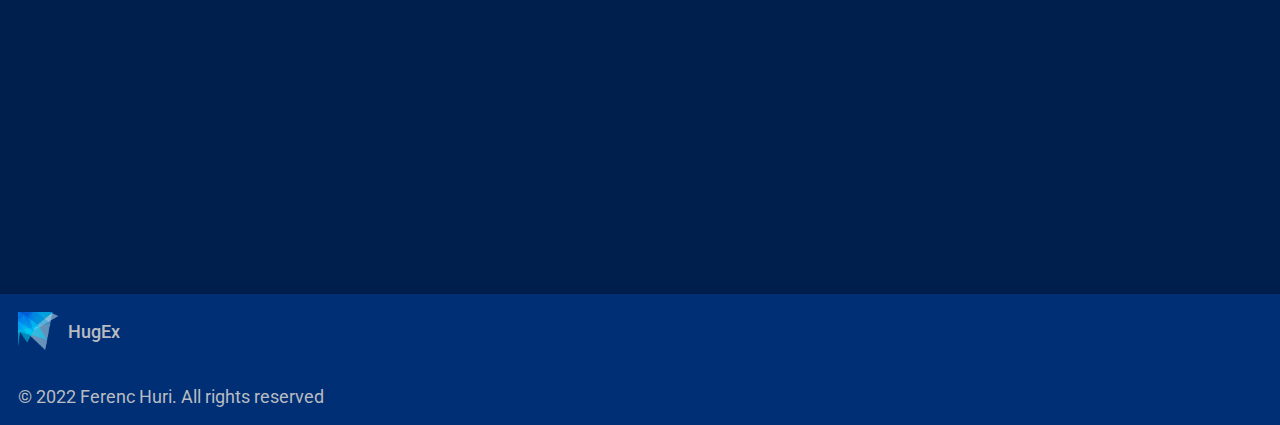
==== commit afe80eff: "*  Added image slider library *  Added new images" ====
--- a/index.html
+++ b/index.html
@@ -27,8 +27,6 @@
     />
 
     <link rel="stylesheet" href="./style.css" />
-
-    <script defer type="module" src="./main.js"></script>
   </head>
   <body>
     <nav>
@@ -54,12 +52,12 @@
             <span>Reference works</span></a
           >
         </li>
-        <li class="menu-item">
+        <!-- <li class="menu-item">
           <a href="/#!" class="menu-link link-icon">
             <i class="fa-regular fa-comment-dots"></i>
             <span>Contact</span>
           </a>
-        </li>
+        </li> -->
       </ul>
       <div class="mobile-toggle-btn">
         <label>
